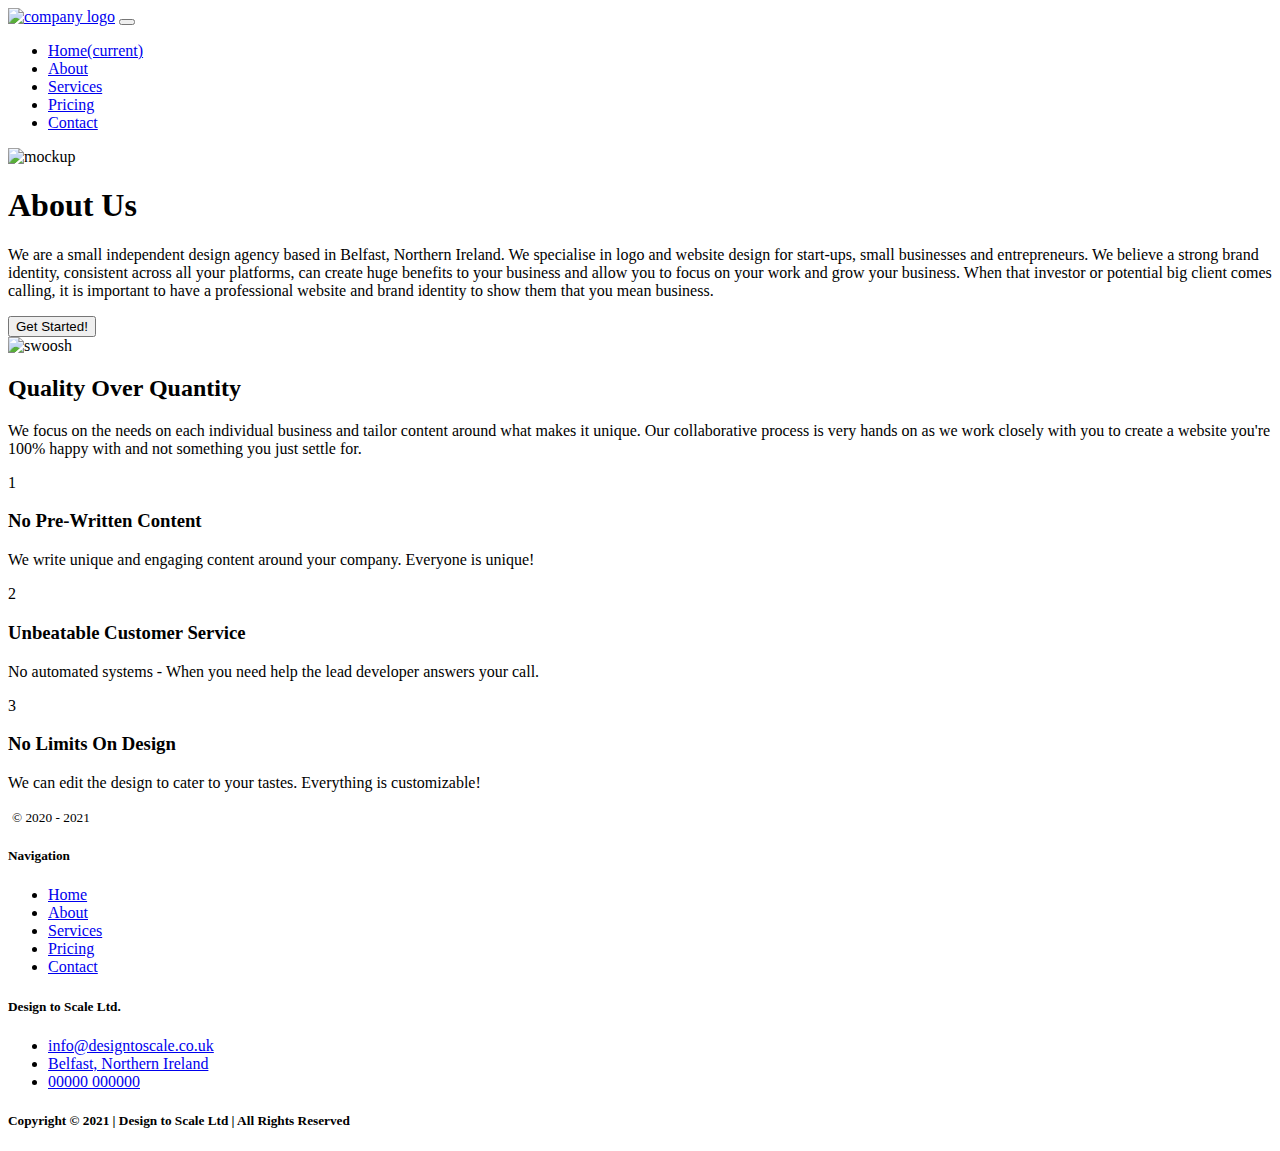
==== about.html @ 105bd033 "Add files via upload" ====
<!DOCTYPE html>
<html lang="en" dir="ltr">

<head>

  <!-- Favicon -->

  <link rel="icon" href="favicon.ico">

  <!-- Fonts -->

  <link href="https://fonts.googleapis.com/css2?family=Montserrat:wght@400;700;900&family=Ubuntu&display=swap" rel="stylesheet">

  <!-- CSS Styles -->

  <link rel="stylesheet" href="https://cdn.jsdelivr.net/npm/bootstrap@4.5.3/dist/css/bootstrap.min.css" integrity="sha384-TX8t27EcRE3e/ihU7zmQxVncDAy5uIKz4rEkgIXeMed4M0jlfIDPvg6uqKI2xXr2" crossorigin="anonymous">
  <link rel="stylesheet" href="css/about.css">

  <!-- Font Awesome -->

  <link rel="stylesheet" href="fontawesome/all.css">


  <meta charset="utf-8">
  <title>Small Business Web Design & Development | Design to Scale</title>
</head>

<body>

  <!-- =============== -->
  <!-- Header Section -->
  <!-- =============== -->

  <header>

    <section class="header-section" id="title">



      <div class="container-fluid" id="wave">

        <!-- Nav Bar -->

        <nav class="navbar navbar-expand-lg navbar-light">
          <a class="navbar-brand" href="index.html">
            <img src="images/Original-on-Transparent1.png" alt="company logo" class="company-logo" width="30" height="auto" alt="" loading="lazy"></a>

          <button class="navbar-toggler" type="button" data-toggle="collapse" data-target="#navbarNav" aria-controls="navbarNav" aria-expanded="false" aria-label="Toggle navigation">
            <span class="navbar-toggler-icon"></span>
          </button>

          <div class="collapse navbar-collapse" id="navbarNav">
            <ul class="navbar-nav ml-auto">
              <li class="nav-item active"><a class="nav-link" href="index.html">Home<span class="sr-only">(current)</span></a></li>
              <li class="nav-item"><a class="nav-link" href="about.html">About</a></li>
              <li class="nav-item"><a class="nav-link" href="index.html#what-we-do">Services</a></li>
              <li class="nav-item"><a class="nav-link" href="index.html#pricing">Pricing</a></li>
              <li class="nav-item"><a class="nav-link" href="contact.html">Contact</a></li>
            </ul>
          </div>
        </nav>


        <!-- Title -->

        <div class="row title-heading">

          <div class="col-lg-6">
            <img class="mockup" src="images/macbook-mockup1.png" alt="mockup">
          </div>

          <div class="col-lg-6">
            <h1 class="big-heading"><span>About</span> Us</h1>
            <p class="title-paragraph">We are a small independent design agency based in Belfast, Northern Ireland.
              We specialise in logo and website design for start-ups, small businesses and entrepreneurs.
              We believe a strong brand identity, consistent across all your platforms, can create huge benefits to your business and
              allow you to focus on your work and grow your business. When that investor or potential big client comes calling, it is
              important to have a professional website and brand identity to show them that you mean business.</p>
            <button type="button" class="btn btn-outline-dark btn-lg title-button" onclick="location.href='contact.html'">Get Started!</button>
          </div>

        </div>
      </div>

      <img class="swoosh" id="title-img" src="images/40pc-swoosh.png" alt="swoosh">

    </section>
  </header>

  <!-- ============================================ -->
  <!--                   CIRCLES                    -->
  <!-- ============================================ -->

  <section id="circles">
    <div class="container">
      <div class="topper">
        <h2><span>Quality </span> Over Quantity</h2>
        <p>We focus on the needs on each individual business and tailor content around what makes it unique. Our collaborative process is very hands on
          as we work closely with you to create a website you're 100% happy with and not something you just settle for.
        </p>
      </div>

      <div class="circles">
        <div class="circle-box">
          <div class="circle"><span>1</span></div>
          <h3>No Pre-Written Content</h3>
          <p>We write unique and engaging content around your company. Everyone is unique!</p>
        </div>
        <div class="circle-box">
          <div class="circle"><span>2</span></div>
          <h3>Unbeatable Customer Service</h3>
          <p>No automated systems - When you need help the lead developer answers your call.</p>
        </div>
        <div class="circle-box">
          <div class="circle"><span>3</span></div>
          <h3>No Limits On Design</h3>
          <p>We can edit the design to cater to your tastes. Everything is customizable!</p>
        </div>
      </div>
    </div>
  </section>

  <!-- =============== -->
  <!-- Footer -->
  <!-- =============== -->

  <div class="container" id="footer">

    <footer class="pt-4 my-md-5 pt-md-5 border-top" id="footertext">
      <div class="row footer-section">

        <div class="col-12 col-md">
          <img class="mb-2" src="images/original-on-transparent1.png" alt="" width="200" height="auto">
          <small class="d-block mb-3 text-muted">&copy; 2020 - 2021</small>
        </div>
        <div class="col-6 col-md">
          <h5>Navigation</h5>
          <ul class="list-unstyled text-small">
            <li><a class="text-muted" href="index.html#title">Home</a></li>
            <li><a class="text-muted" href="about.html">About</a></li>
            <li><a class="text-muted" href="index.html#services">Services</a></li>
            <li><a class="text-muted" href="index.html#pricing">Pricing</a></li>
            <li><a class="text-muted" href="contact.html">Contact</a></li>
          </ul>
        </div>
        <div class="col-6 col-md">
          <h5>Design to Scale Ltd.</h5>
          <ul class="list-unstyled text-small">
            <li><a class="text-muted" href="mailto:info@designtoscale.co.uk">info@designtoscale.co.uk</a></li>
            <li><a class="text-muted" href="#">Belfast, Northern Ireland</a></li>
            <li><a class="text-muted" href="#">00000 000000</a></li>
          </ul>
        </div>
      </div>

      <div class="branding">
        <h5>Copyright &copy; 2021 | Design to Scale Ltd | All Rights Reserved</h5>
      </div>

    </footer>

  </div>

  <script src="https://code.jquery.com/jquery-3.5.1.slim.min.js" integrity="sha384-DfXdz2htPH0lsSSs5nCTpuj/zy4C+OGpamoFVy38MVBnE+IbbVYUew+OrCXaRkfj" crossorigin="anonymous"></script>
<script src="https://cdn.jsdelivr.net/npm/bootstrap@4.5.3/dist/js/bootstrap.bundle.min.js" integrity="sha384-ho+j7jyWK8fNQe+A12Hb8AhRq26LrZ/JpcUGGOn+Y7RsweNrtN/tE3MoK7ZeZDyx" crossorigin="anonymous"></script>

</body>

</html>
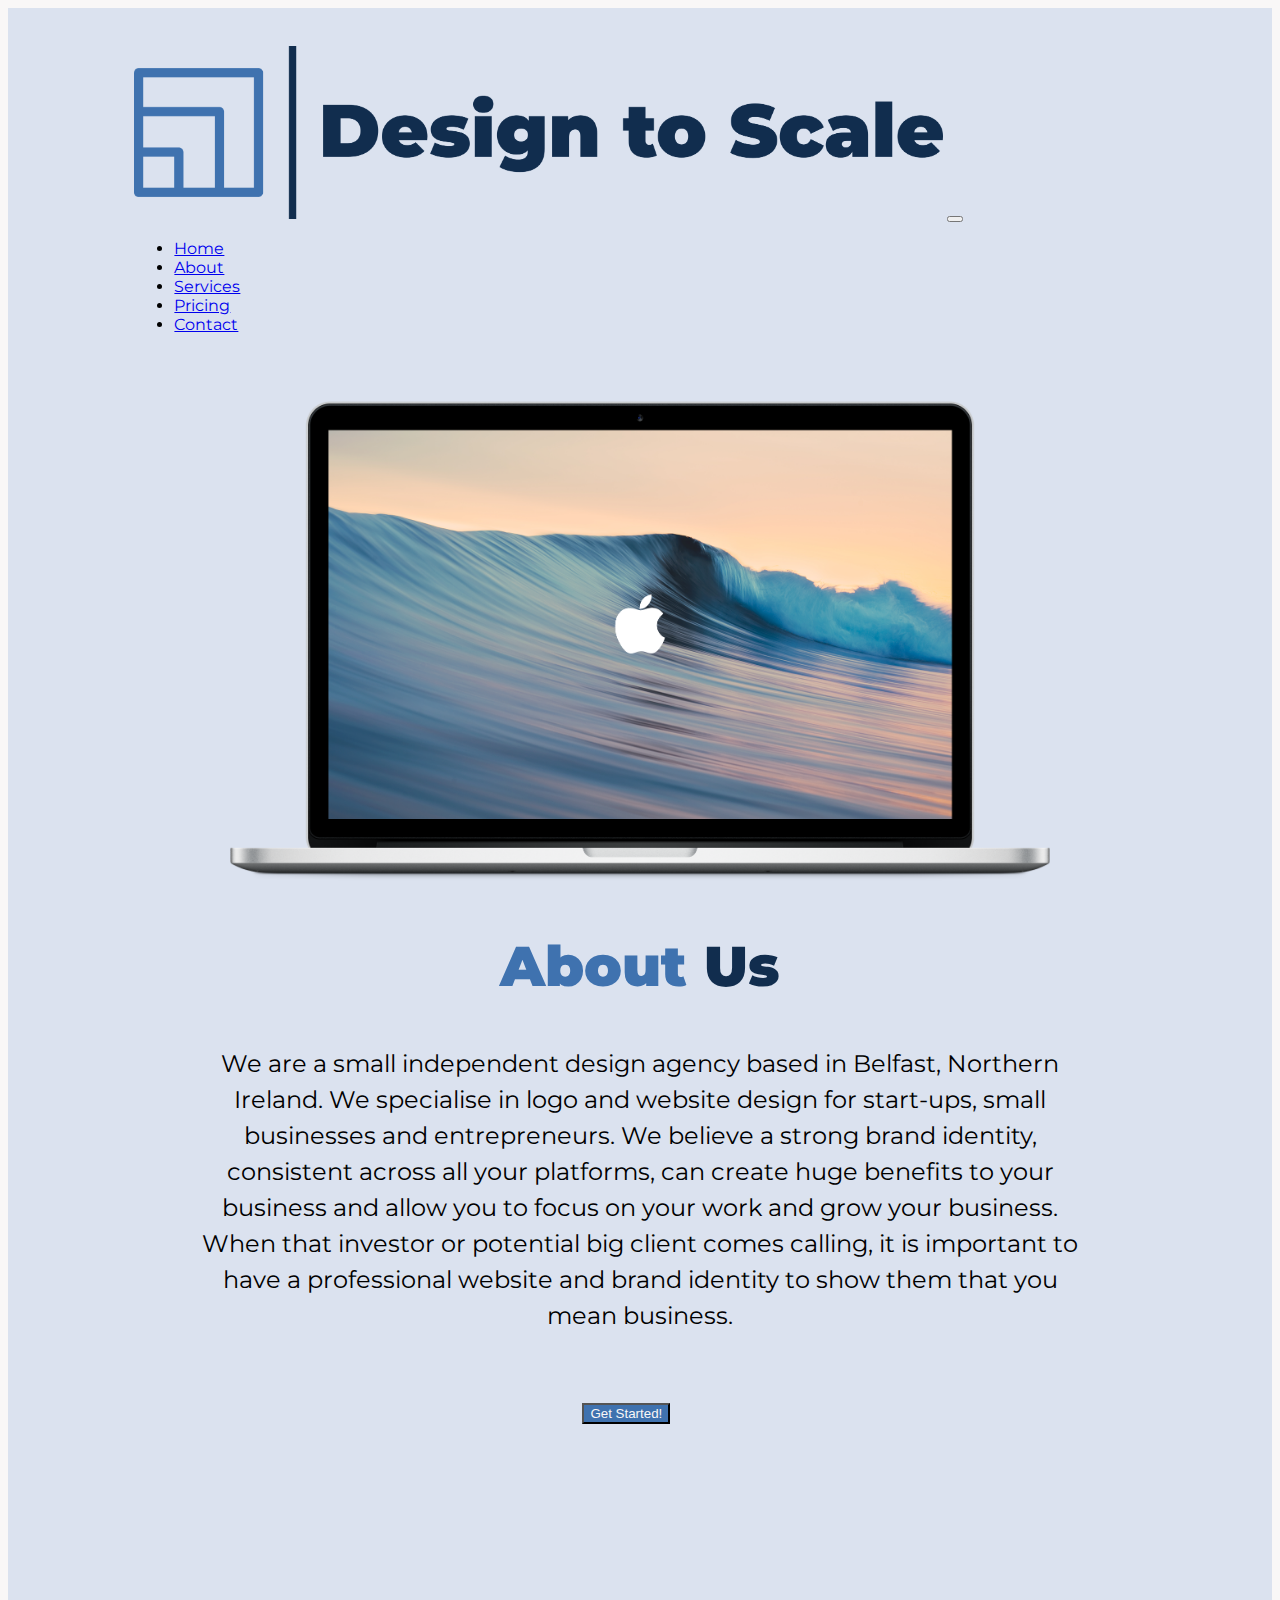
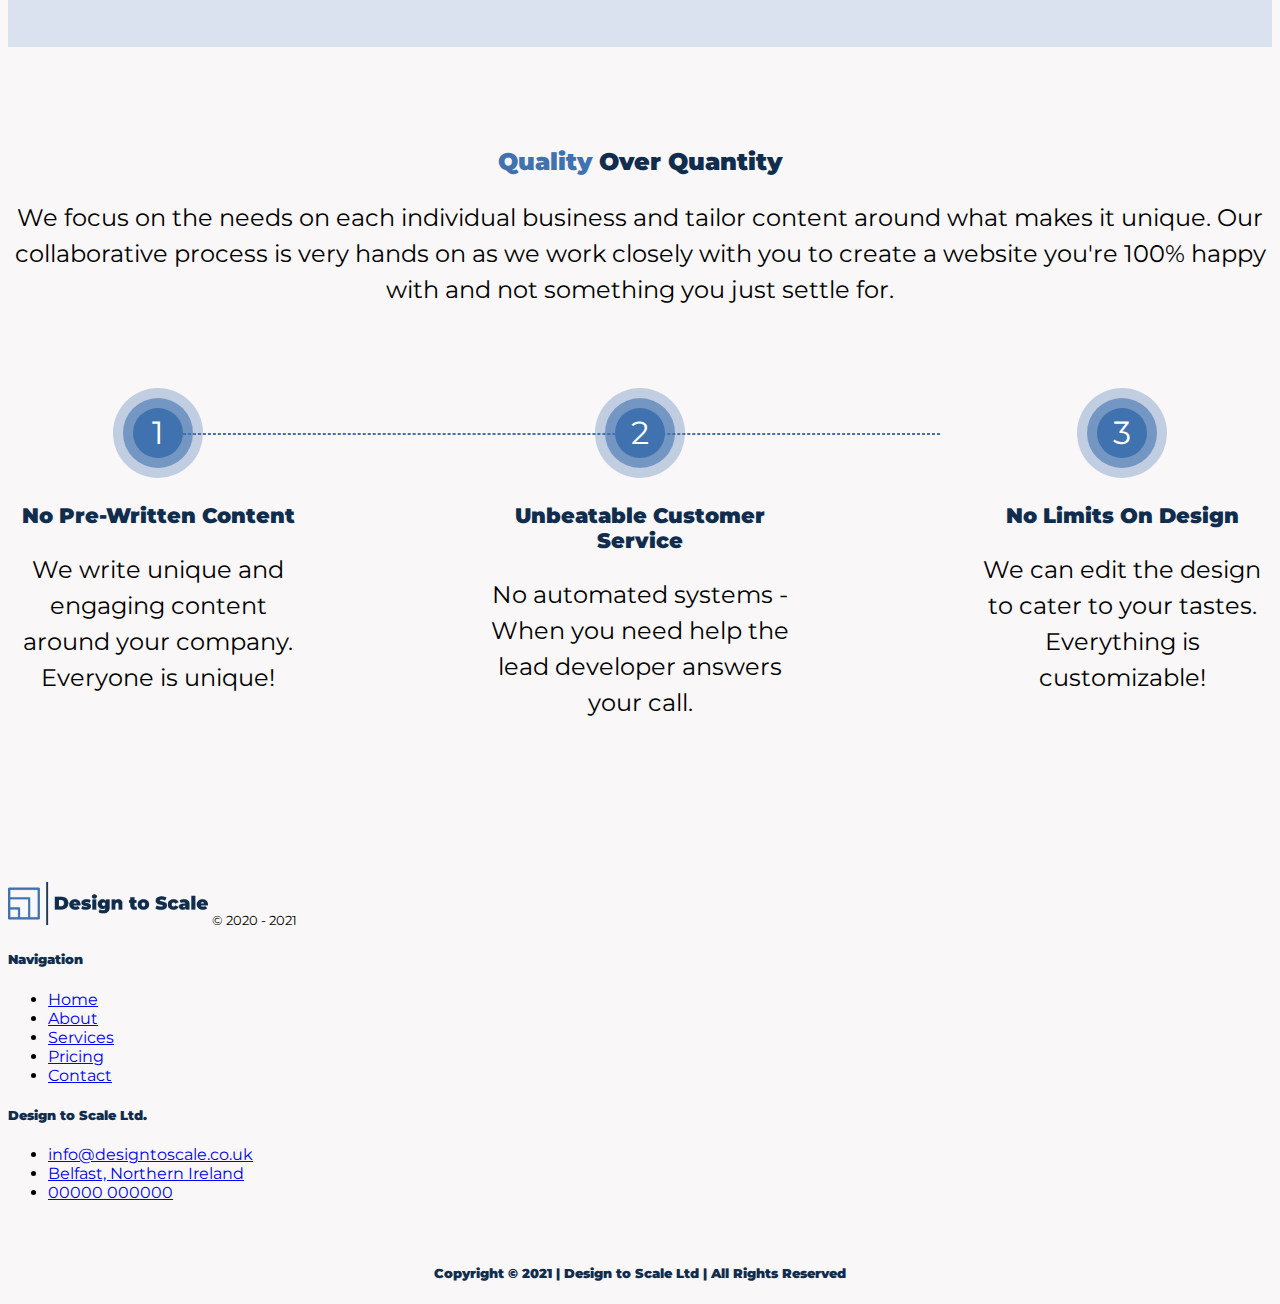
==== commit fb816b20: "fix mobile responsiveness" ====
--- a/about.html
+++ b/about.html
@@ -130,7 +130,7 @@
       <div class="row footer-section">
 
         <div class="col-12 col-md">
-          <img class="mb-2" src="images/original-on-transparent1.png" alt="" width="200" height="auto">
+          <img class="mb-2" src="images/Original-on-Transparent1.png" alt="" width="200" height="auto">
           <small class="d-block mb-3 text-muted">&copy; 2020 - 2021</small>
         </div>
         <div class="col-6 col-md">
--- a/css/about.css
+++ b/css/about.css
@@ -0,0 +1,311 @@
+.company-logo {
+  width: 40%;
+}
+
+#title .container-fluid {
+  padding: 3% 10% 10%;
+  text-align: left;
+  z-index: 1;
+}
+
+#title {
+  background-color: #DBE2EF;
+}
+
+.header-section {
+    height: 897px;
+}
+
+.title-heading {
+  padding: 5% 5% 5%;
+  position: absolute;
+  z-index: 1;
+}
+
+.title-paragraph {
+  margin-right: 100px;
+}
+
+#footertext {
+  text-align: left;
+  padding: 3% 0% 0%;
+}
+
+.branding {
+  text-align: center;
+  width: 100%;
+  padding-top: 2%;
+}
+
+span {
+  color: #3f72af;
+}
+
+.swoosh {
+  width: 100%;
+  position: relative;
+  z-index: 0;
+  top: -100px;
+}
+
+h1, h2, h3, h4, h5, h6 {
+  font-family: 'Montserrat', sans-serif;
+  font-weight: 900;
+  color: #112d4e;
+  z-index: 1;
+}
+
+p {
+  font-size: 1.5rem;
+  line-height: 1.5;
+}
+
+
+body {
+background-color: #F9F7F7;
+  font-family: 'Montserrat', sans-serif;
+  text-align: center;
+}
+
+/* Containers */
+
+.container-fluid {
+  padding: 7% 15%;
+}
+
+/* Headings */
+
+.big-heading {
+  font-family: 'Montserrat', sans-serif;
+  font-size: 3.5rem;
+  line-height: 1.5;
+  margin-right: 100px;
+}
+
+.mockup {
+  width: 90%;
+  position: relative;
+  right: 0%;
+}
+
+.btn-outline-dark {
+  background-color: #3f72af;
+  color: #f9f7f7;
+}
+
+.btn-outline-dark:hover {
+    background-color: #112D4E !important;
+}
+
+.title-button {
+  margin: 5% 3% 5% 0;
+  color: #f9f7f7;
+}
+
+/*-- -------------------------- -->
+<---           CIRCLES          -->
+<--- -------------------------- -*/
+
+#circles {
+  position: relative;
+  margin-top: 100px;
+}
+
+.topper {
+    margin-bottom: 50px;
+}
+
+.circles {
+    padding-top: 50px;
+}
+
+.circle {
+    width: 50px;
+    height: 50px;
+    border-radius: 50%;
+    background: #3f72af;
+    display: -webkit-box;
+    display: -ms-flexbox;
+    display: flex;
+    -webkit-box-pack: center;
+        -ms-flex-pack: center;
+            justify-content: center;
+    -webkit-box-align: center;
+        -ms-flex-align: center;
+            align-items: center;
+    margin: auto;
+    margin-bottom: 45px;
+    position: relative;
+}
+
+.circle:before {
+    content: '';
+    position: absolute;
+    width: 70px;
+    height: 70px;
+    border-radius: 50%;
+    background: #3f72af;
+    opacity: .6;
+    z-index: -1;
+}
+
+.circle:after {
+    content: '';
+    position: absolute;
+    width: 90px;
+    height: 90px;
+    border-radius: 50%;
+    background: #3f72af;
+    opacity: .3;
+    z-index: -1;
+}
+
+.circle span {
+    color: #fff;
+    font-size: 2em;
+}
+
+.circle-box {
+    margin-bottom: 100px;
+}
+
+.circle-box h3 {
+    text-align: center;
+    margin: 15px auto;
+    font-size: 1.3em;
+}
+
+.circle-box p {
+    text-align: center;
+}
+
+.circles {
+        display: -webkit-box;
+        display: -ms-flexbox;
+        display: flex;
+        -webkit-box-pack: justify;
+            -ms-flex-pack: justify;
+                justify-content: space-between;
+        position: relative;
+    }
+
+    .circles:before {
+        content: '';
+        position: absolute;
+        width: 800px;
+        left: 130px;
+        top: 75px;
+        z-index: -1;
+        border: 1px dashed #3f72af;
+    }
+
+    .circle-box {
+        width: 300px;
+    }
+
+@media (max-width: 1028px) {
+  #title .container-fluid {
+    text-align: left;
+  }
+
+  .title-heading {
+    text-align: center;
+  }
+
+  .big-heading {
+    margin-right: 0px;
+  }
+
+  .title-paragraph {
+    margin-right: 0px;
+  }
+
+  .header-section {
+      height: auto;
+  }
+
+  .mockup {
+    position: static;
+    transform: rotate(0);
+  }
+
+  .company-logo {
+    width: 80%;
+  }
+
+  #what-we-do {
+    position: relative;
+  }
+
+  .title-heading {
+    position: relative;
+  }
+
+  #title-img {
+    display: none;
+  }
+
+  #footer {
+    text-align: left;
+
+  }
+
+  .circles {
+    flex-direction: column;
+    margin: 0 auto;
+  }
+
+  .circle-box {
+    margin: 0 auto 0;
+    padding-top: 10px;
+  }
+
+  .circles:before {
+    display: none;
+  }
+
+}
+
+@media (max-width: 1650px) {
+  #title {
+    text-align: center;
+  }
+
+  .title-heading {
+    text-align: center;
+  }
+
+  .big-heading {
+    margin-right: 0px;
+  }
+
+  .title-paragraph {
+    margin-right: 0px;
+  }
+
+  .header-section {
+      height: auto;
+  }
+
+  .mockup {
+    position: static;
+    transform: rotate(0);
+  }
+
+  .company-logo {
+    width: 80%;
+  }
+
+  #what-we-do {
+    position: relative;
+  }
+
+  .title-heading {
+    position: relative;
+  }
+
+  #title-img {
+    display: none;
+  }
+
+}
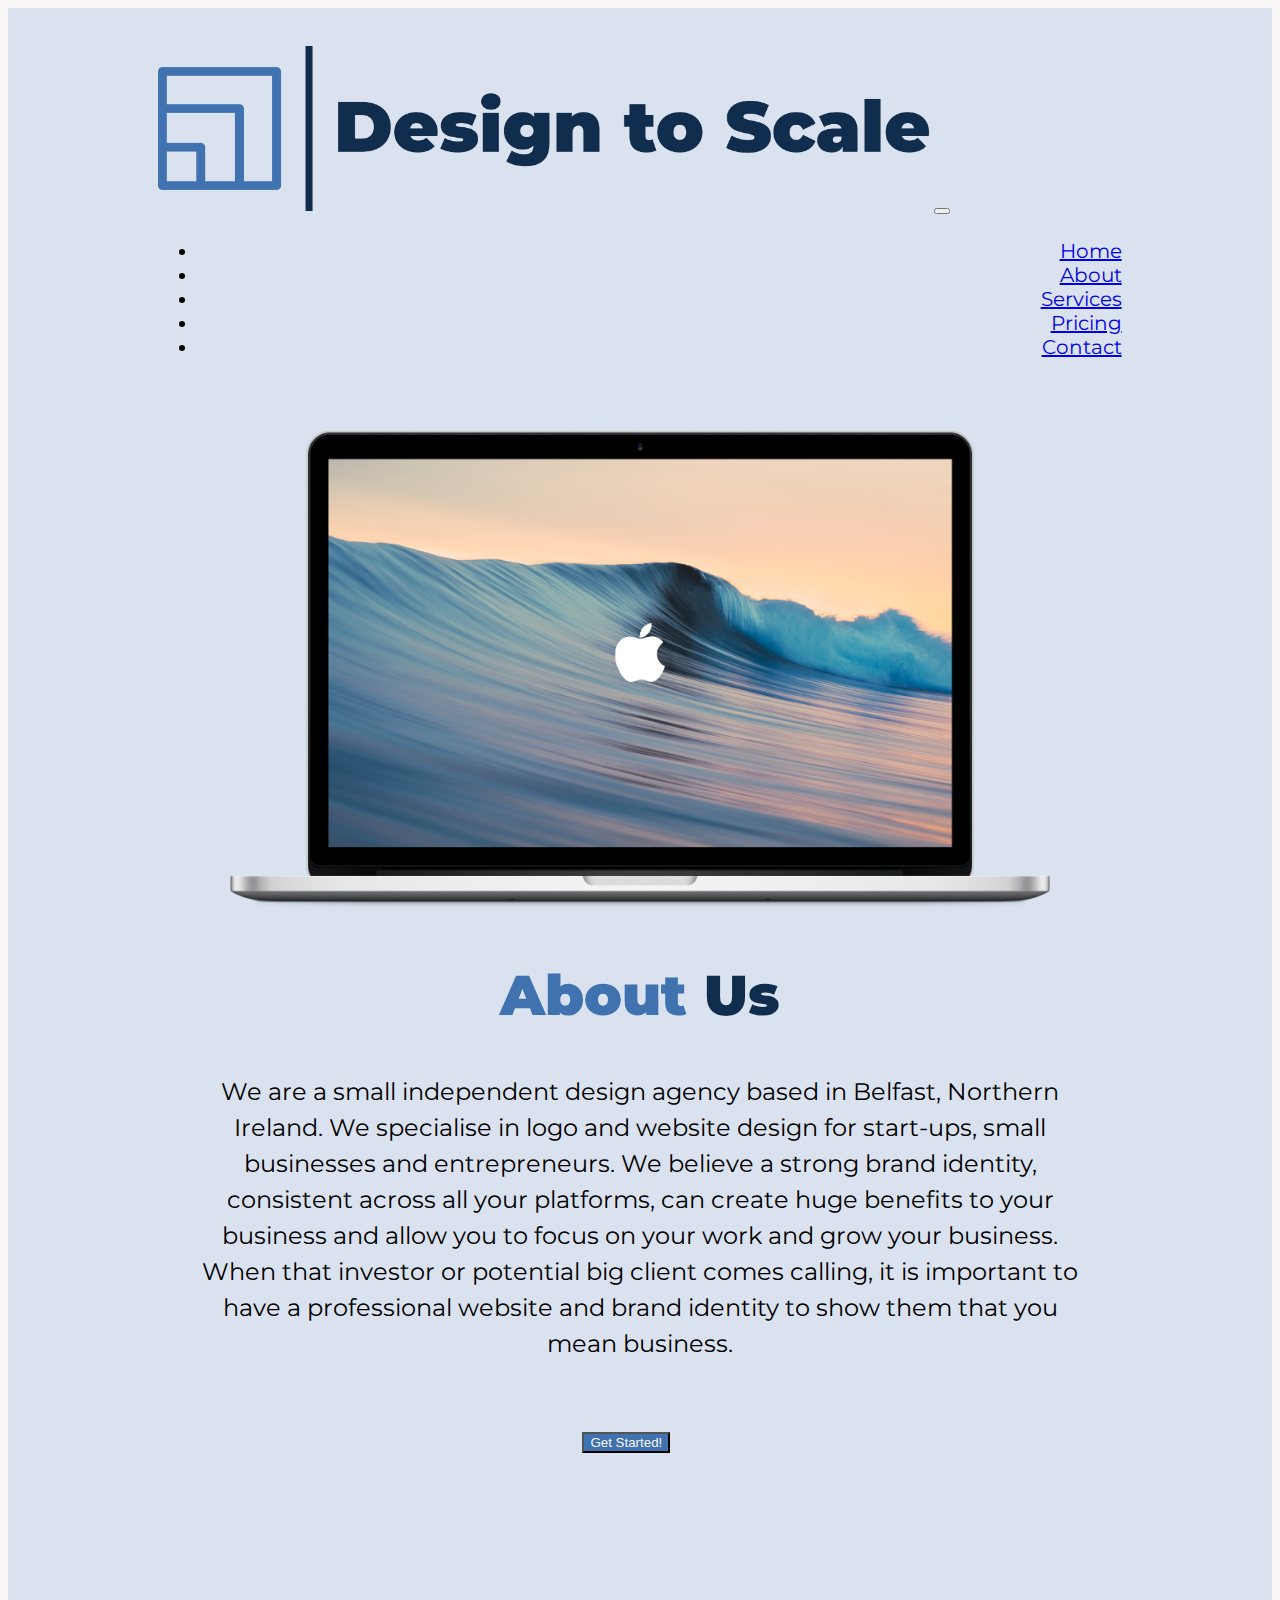
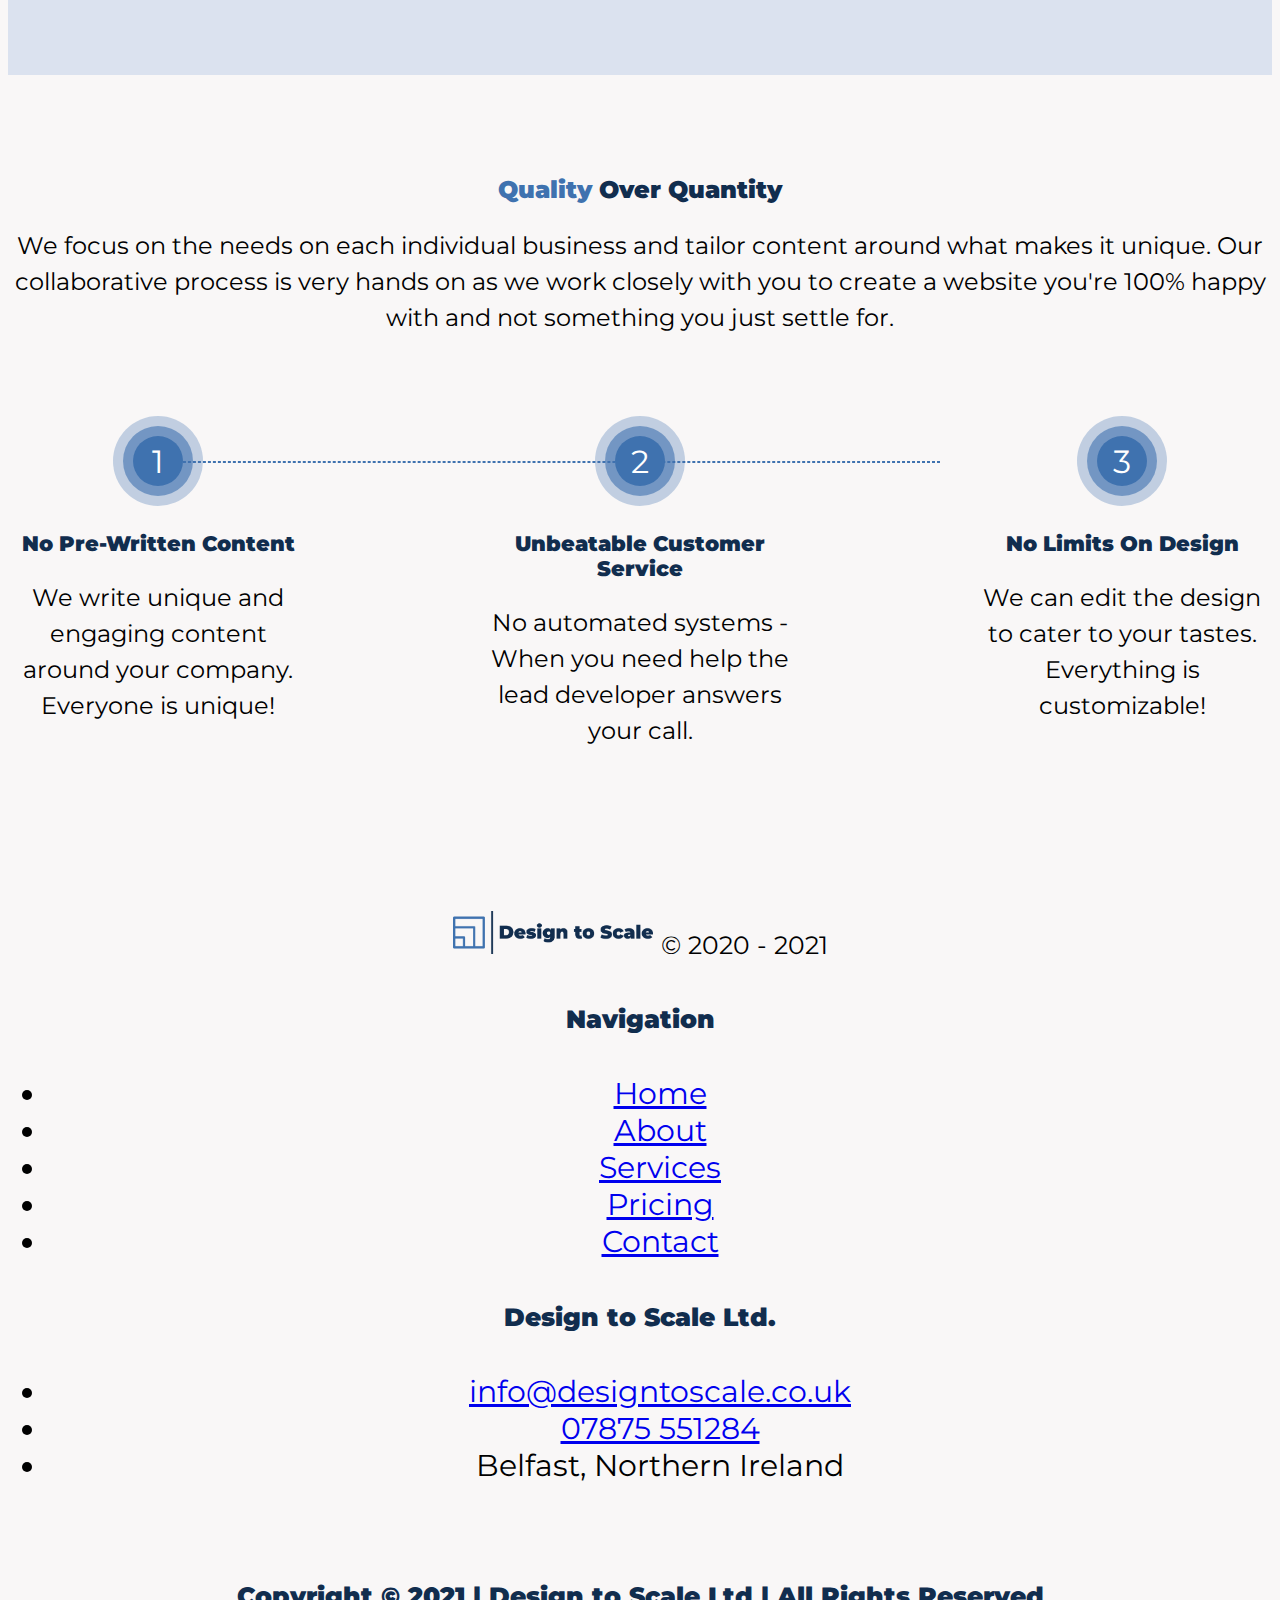
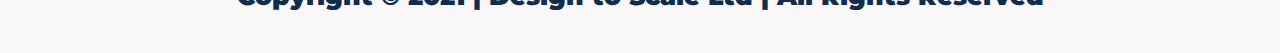
==== commit c29824a9: "fix mobile responsiveness" ====
--- a/about.html
+++ b/about.html
@@ -41,17 +41,16 @@
 
         <!-- Nav Bar -->
 
-        <nav class="navbar navbar-expand-lg navbar-light">
-          <a class="navbar-brand" href="index.html">
-            <img src="images/Original-on-Transparent1.png" alt="company logo" class="company-logo" width="30" height="auto" alt="" loading="lazy"></a>
+        <nav class="navbar navbar-light  navbar-expand-lg" aria-label="Navbar">
+          <a class="navbar-brand" href="#title"><img src="images/Original-on-Transparent1.png" alt="company logo" class="company-logo" width="50" height="auto" alt="" loading="lazy"></a>
 
-          <button class="navbar-toggler" type="button" data-toggle="collapse" data-target="#navbarNav" aria-controls="navbarNav" aria-expanded="false" aria-label="Toggle navigation">
+          <button class="navbar-toggler ml-auto" type="button" data-toggle="collapse" data-target="#navbar-collapse" aria-controls="navbar-collapse" aria-expanded="false" aria-label="Toggle navigation">
             <span class="navbar-toggler-icon"></span>
           </button>
 
-          <div class="collapse navbar-collapse" id="navbarNav">
+          <div class="collapse navbar-collapse" id="navbar-collapse">
             <ul class="navbar-nav ml-auto">
-              <li class="nav-item active"><a class="nav-link" href="index.html">Home<span class="sr-only">(current)</span></a></li>
+              <li class="nav-item active"><a class="nav-link" href="index.html#title">Home<span class="sr-only">(current)</span></a></li>
               <li class="nav-item"><a class="nav-link" href="about.html">About</a></li>
               <li class="nav-item"><a class="nav-link" href="index.html#what-we-do">Services</a></li>
               <li class="nav-item"><a class="nav-link" href="index.html#pricing">Pricing</a></li>
@@ -127,13 +126,13 @@
   <div class="container" id="footer">
 
     <footer class="pt-4 my-md-5 pt-md-5 border-top" id="footertext">
-      <div class="row footer-section">
+      <div class="row footer-section justify-content-between">
 
-        <div class="col-12 col-md">
-          <img class="mb-2" src="images/Original-on-Transparent1.png" alt="" width="200" height="auto">
+        <div class="col-lg-3">
+          <img class="mb-2" src="images/Original-on-Transparent1.png" href="#title" alt="" width="200" height="auto">
           <small class="d-block mb-3 text-muted">&copy; 2020 - 2021</small>
         </div>
-        <div class="col-6 col-md">
+        <div class="col-lg-3">
           <h5>Navigation</h5>
           <ul class="list-unstyled text-small">
             <li><a class="text-muted" href="index.html#title">Home</a></li>
@@ -143,12 +142,12 @@
             <li><a class="text-muted" href="contact.html">Contact</a></li>
           </ul>
         </div>
-        <div class="col-6 col-md">
+        <div class="col-lg-3">
           <h5>Design to Scale Ltd.</h5>
           <ul class="list-unstyled text-small">
             <li><a class="text-muted" href="mailto:info@designtoscale.co.uk">info@designtoscale.co.uk</a></li>
-            <li><a class="text-muted" href="#">Belfast, Northern Ireland</a></li>
-            <li><a class="text-muted" href="#">00000 000000</a></li>
+            <li><a class="text-muted" href="tel:+447875551284">07875 551284</a></li>
+              <li class="text-muted">Belfast, Northern Ireland </li>
           </ul>
         </div>
       </div>
--- a/css/about.css
+++ b/css/about.css
@@ -1,5 +1,5 @@
 .company-logo {
-  width: 40%;
+  width: 60%;
 }
 
 #title .container-fluid {
@@ -27,7 +27,7 @@
 }
 
 #footertext {
-  text-align: left;
+  text-align: center;
   padding: 3% 0% 0%;
 }
 
@@ -35,6 +35,24 @@
   text-align: center;
   width: 100%;
   padding-top: 2%;
+}
+
+.nav-item{
+   text-align: right;
+}
+
+.navbar-brand {
+  font-family: 'Montserrat', sans-serif;
+  font-weight: 900;
+  font-size: 30px;
+  max-width: 600px;
+}
+
+.navbar {
+  padding-left: 1.5rem;
+  padding-right: 1.5rem;
+  font-size: 20px;
+
 }
 
 span {
@@ -246,9 +264,9 @@
   }
 
   #footer {
-    text-align: left;
-
-  }
+      text-align: center;
+      font-size: 30px;
+    }
 
   .circles {
     flex-direction: column;
@@ -308,4 +326,9 @@
     display: none;
   }
 
-}
+  #footer {
+      text-align: center;
+      font-size: 30px;
+    }
+
+}
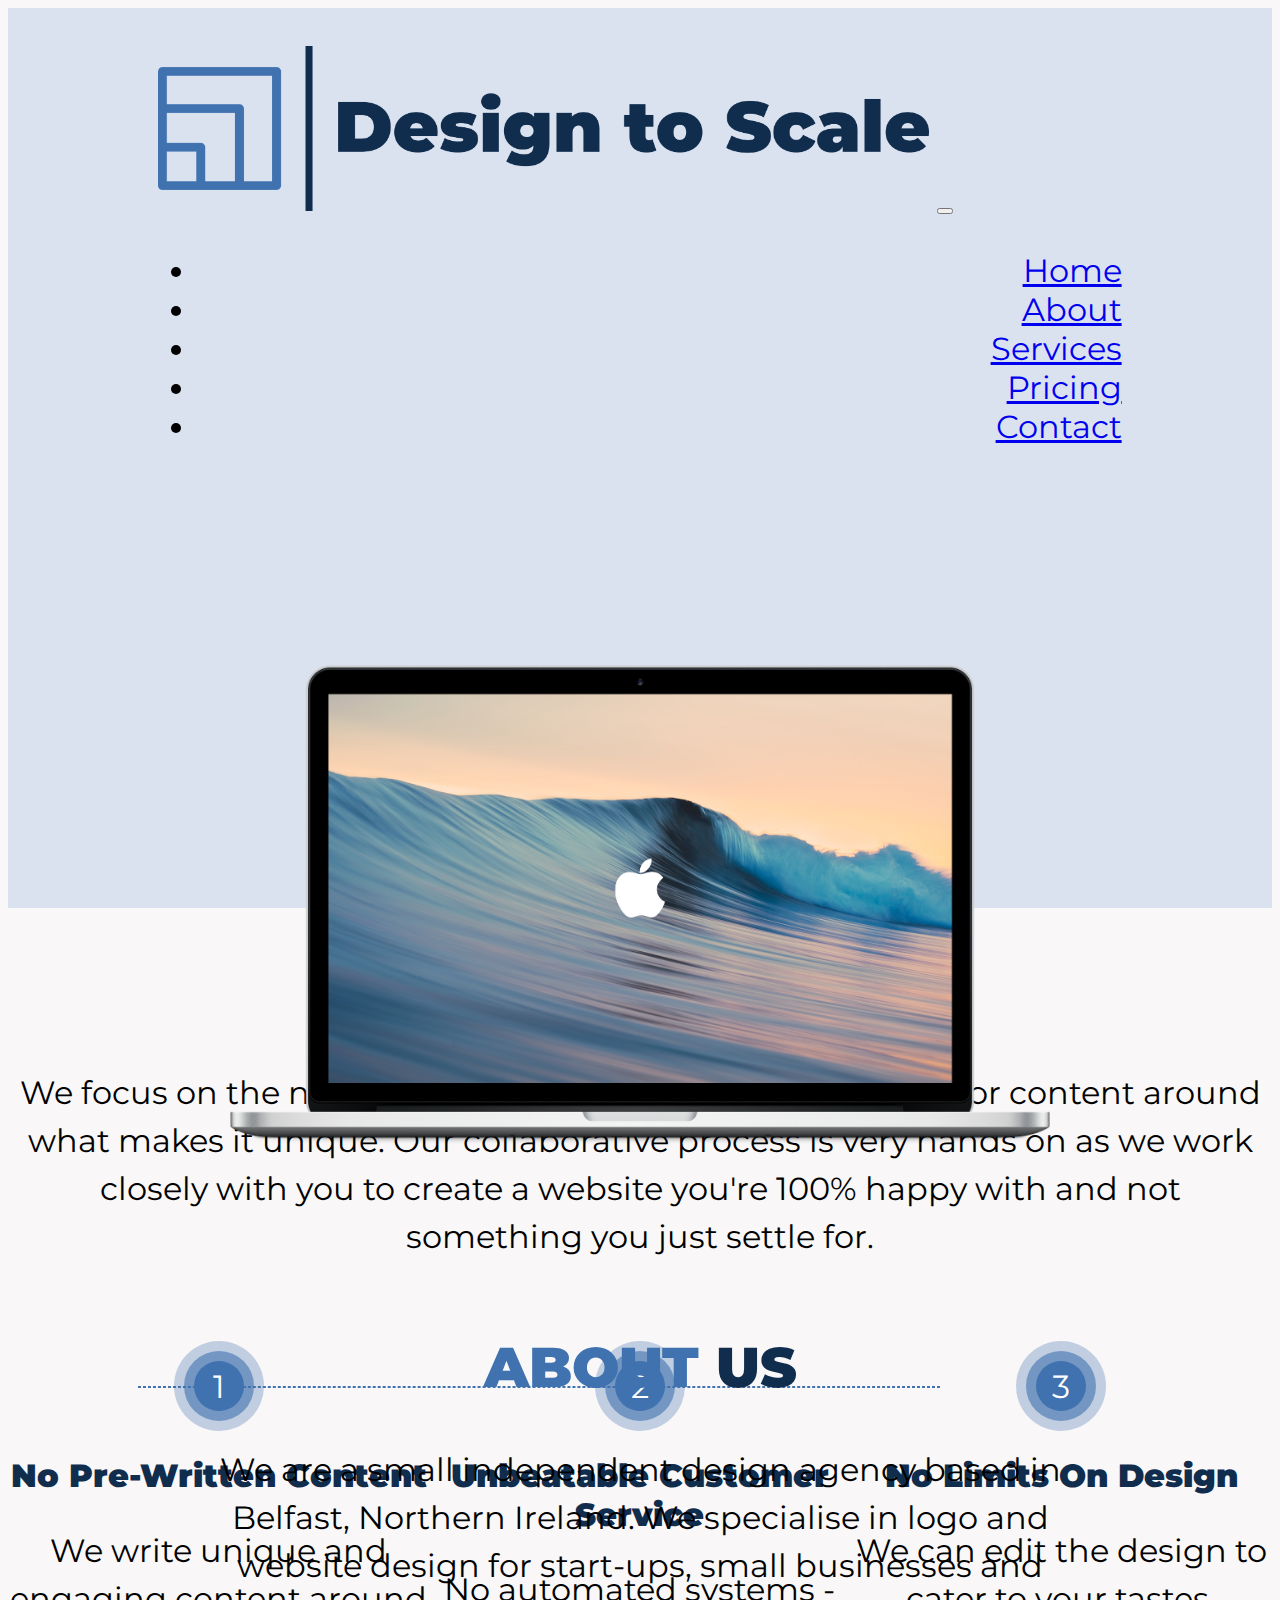
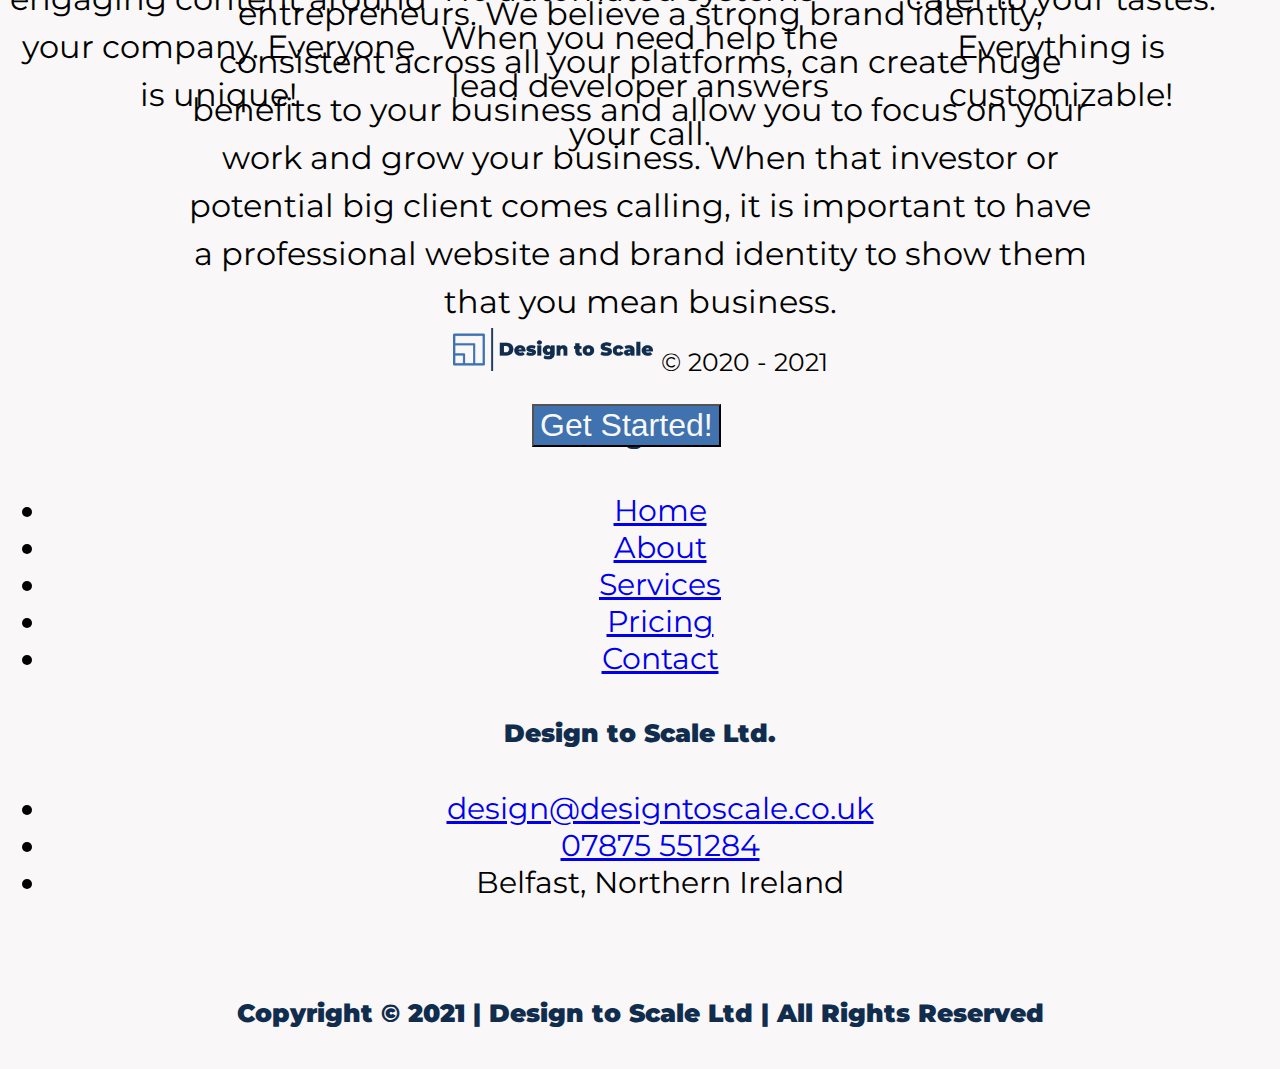
==== commit 8deae28e: "Mobile site adjustments" ====
--- a/about.html
+++ b/about.html
@@ -42,7 +42,7 @@
         <!-- Nav Bar -->
 
         <nav class="navbar navbar-light  navbar-expand-lg" aria-label="Navbar">
-          <a class="navbar-brand" href="#title"><img src="images/Original-on-Transparent1.png" alt="company logo" class="company-logo" width="50" height="auto" alt="" loading="lazy"></a>
+          <a class="navbar-brand" href="index.html#title"><img src="images/Original-on-Transparent1.png" alt="company logo" class="company-logo" width="50" height="auto" alt="" loading="lazy"></a>
 
           <button class="navbar-toggler ml-auto" type="button" data-toggle="collapse" data-target="#navbar-collapse" aria-controls="navbar-collapse" aria-expanded="false" aria-label="Toggle navigation">
             <span class="navbar-toggler-icon"></span>
@@ -50,8 +50,8 @@
 
           <div class="collapse navbar-collapse" id="navbar-collapse">
             <ul class="navbar-nav ml-auto">
-              <li class="nav-item active"><a class="nav-link" href="index.html#title">Home<span class="sr-only">(current)</span></a></li>
-              <li class="nav-item"><a class="nav-link" href="about.html">About</a></li>
+              <li class="nav-item"><a class="nav-link" href="index.html#title">Home<span class="sr-only">(current)</span></a></li>
+              <li class="nav-item active"><a class="nav-link" href="about.html">About</a></li>
               <li class="nav-item"><a class="nav-link" href="index.html#what-we-do">Services</a></li>
               <li class="nav-item"><a class="nav-link" href="index.html#pricing">Pricing</a></li>
               <li class="nav-item"><a class="nav-link" href="contact.html">Contact</a></li>
@@ -69,7 +69,7 @@
           </div>
 
           <div class="col-lg-6">
-            <h1 class="big-heading"><span>About</span> Us</h1>
+            <h1 class="big-heading"><span>ABOUT</span> US</h1>
             <p class="title-paragraph">We are a small independent design agency based in Belfast, Northern Ireland.
               We specialise in logo and website design for start-ups, small businesses and entrepreneurs.
               We believe a strong brand identity, consistent across all your platforms, can create huge benefits to your business and
@@ -145,7 +145,7 @@
         <div class="col-lg-3">
           <h5>Design to Scale Ltd.</h5>
           <ul class="list-unstyled text-small">
-            <li><a class="text-muted" href="mailto:info@designtoscale.co.uk">info@designtoscale.co.uk</a></li>
+            <li><a class="text-muted" href="mailto:design@designtoscale.co.uk">design@designtoscale.co.uk</a></li>
             <li><a class="text-muted" href="tel:+447875551284">07875 551284</a></li>
               <li class="text-muted">Belfast, Northern Ireland </li>
           </ul>
--- a/css/about.css
+++ b/css/about.css
@@ -190,7 +190,7 @@
 .circle-box h3 {
     text-align: center;
     margin: 15px auto;
-    font-size: 1.3em;
+    font-size: 1.5em;
 }
 
 .circle-box p {
@@ -285,6 +285,24 @@
 }
 
 @media (max-width: 1650px) {
+
+  .company-logo {
+    width: 80%;
+  }
+
+  .navbar {
+    font-size: 2rem;
+  }
+
+  .navbar-toggler-icon {
+    width: 3em;
+    height: 3em;
+  }
+
+  p {
+    font-size: 2rem;
+  }
+
   #title {
     text-align: center;
   }
@@ -302,13 +320,15 @@
   }
 
   .header-section {
-      height: auto;
+      height: 100vh;
   }
 
   .mockup {
     position: static;
     transform: rotate(0);
-  }
+    padding-top: 15%;
+    padding-bottom: 15%;
+    }
 
   .company-logo {
     width: 80%;
@@ -324,6 +344,19 @@
 
   #title-img {
     display: none;
+  }
+
+  .circle-box h3 {
+      font-size: 2em;
+  }
+
+  .circle-box {
+      width: 100%;
+  }
+
+  .btn-outline-dark {
+    margin-bottom: 100px;
+    font-size: 2rem;
   }
 
   #footer {
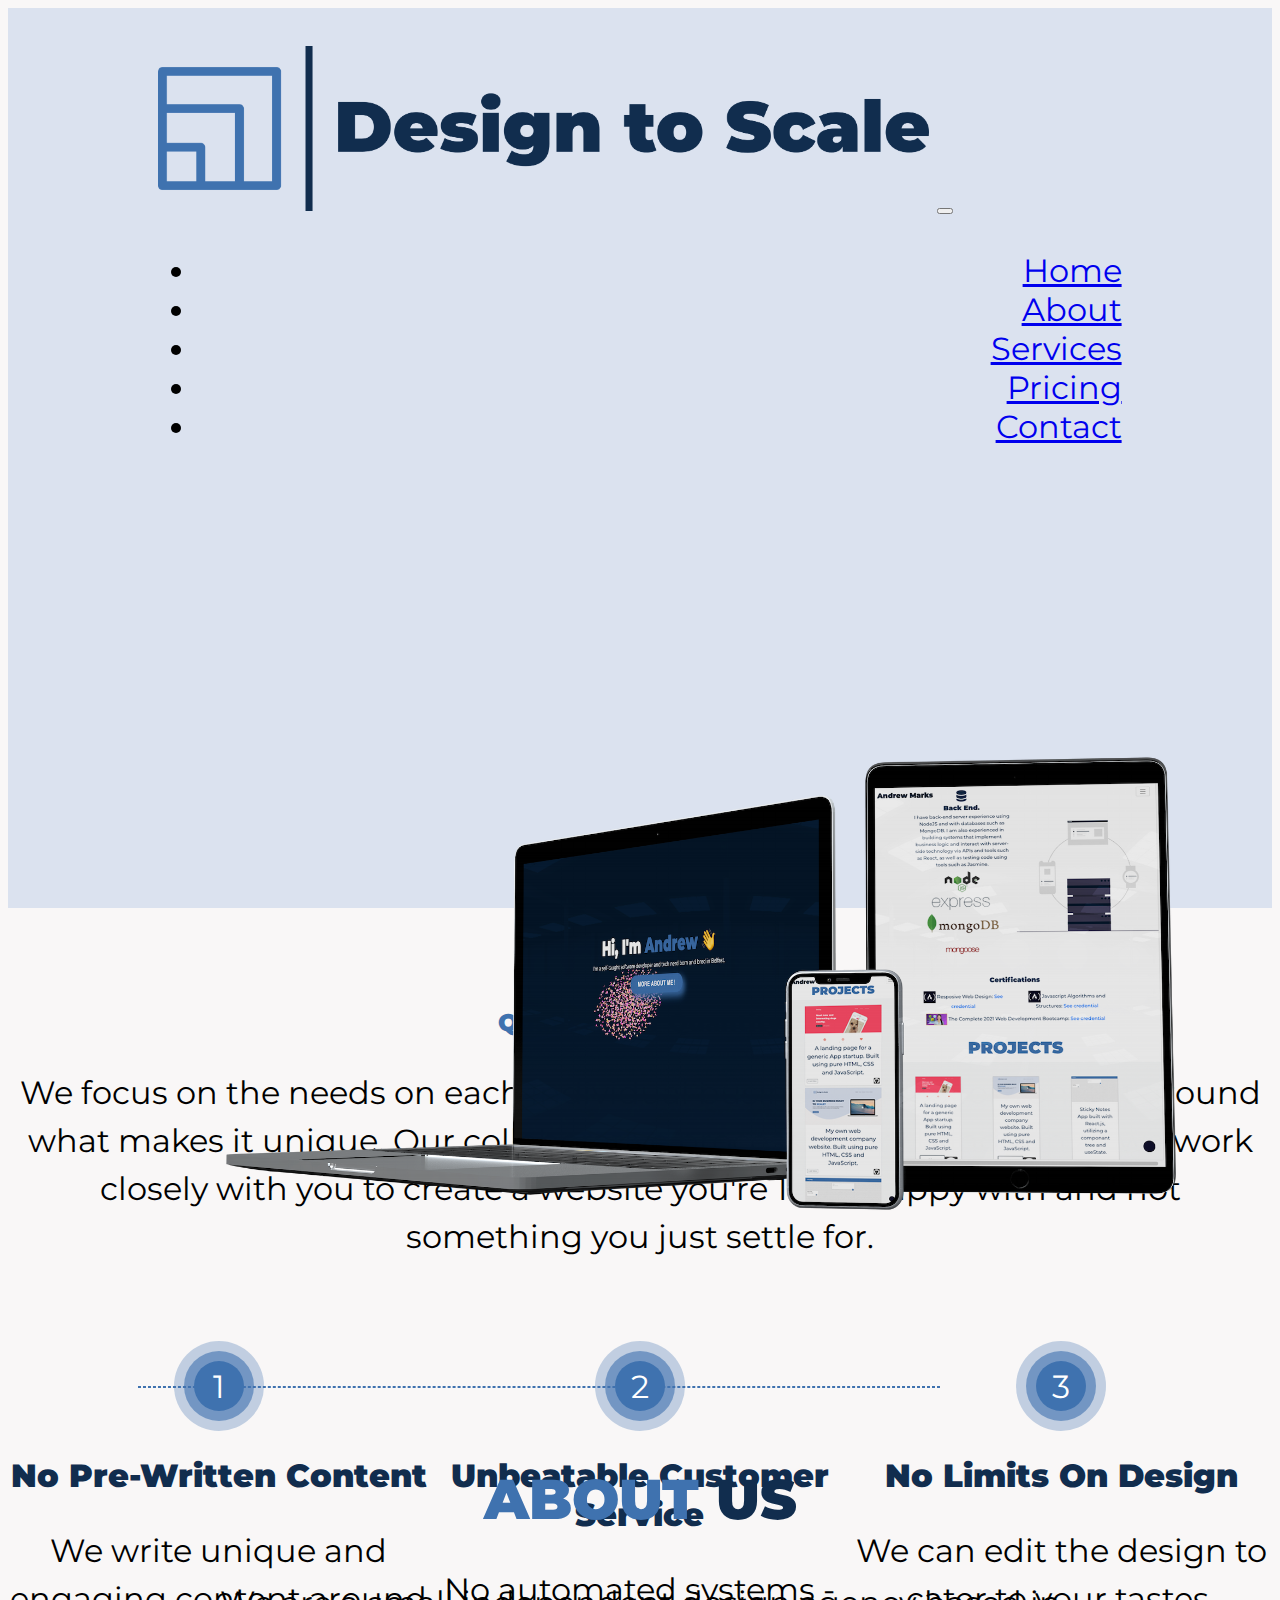
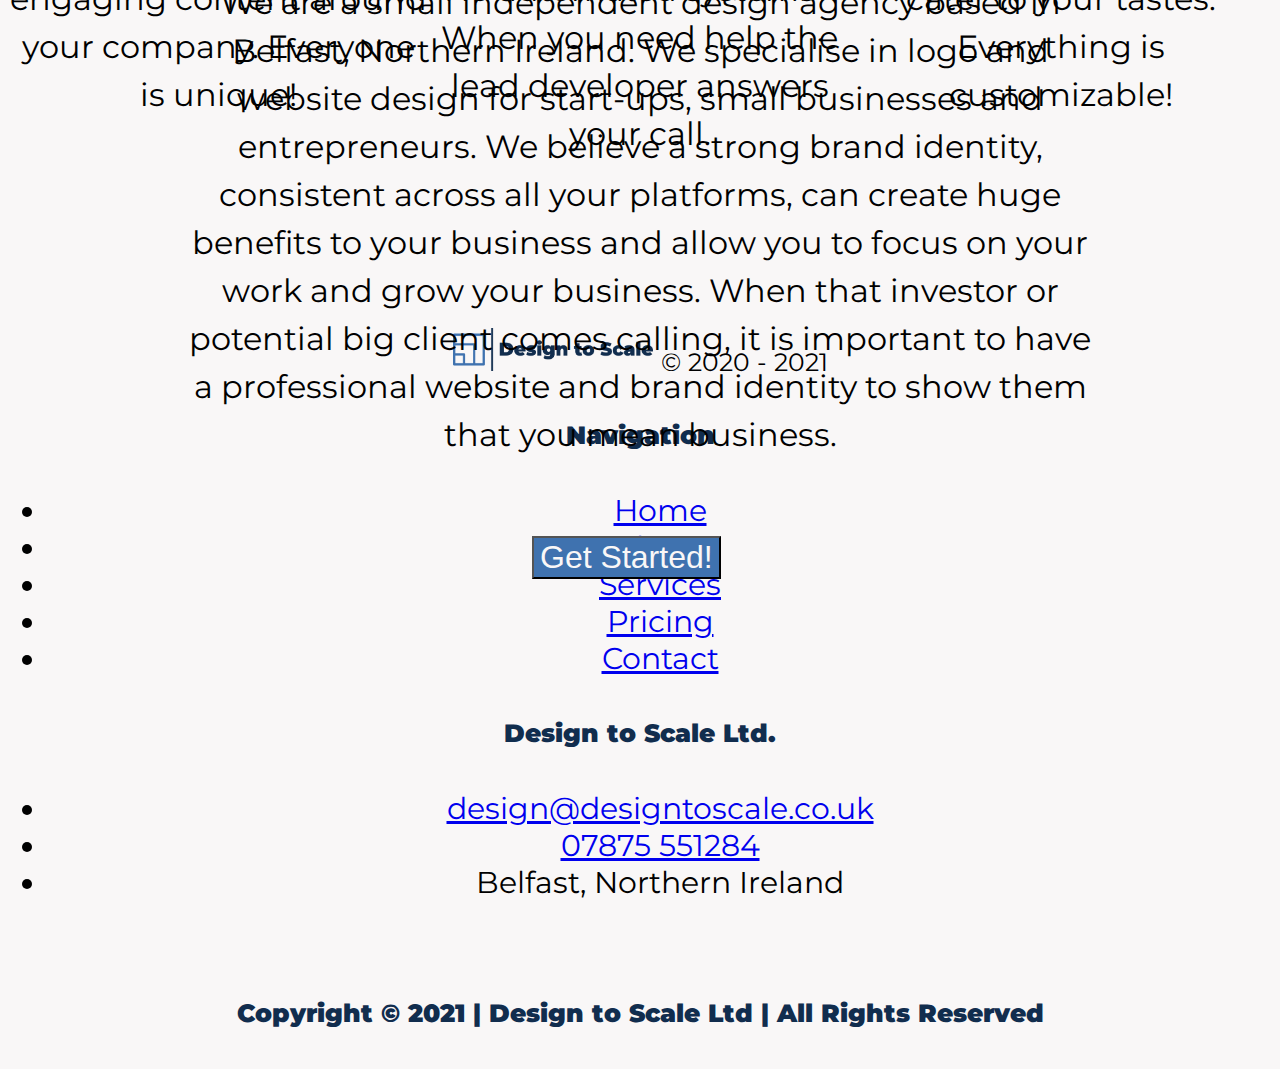
==== commit e4c3d9df: "Reduce Image Size" ====
--- a/about.html
+++ b/about.html
@@ -65,7 +65,7 @@
         <div class="row title-heading">
 
           <div class="col-lg-6">
-            <img class="mockup" src="images/macbook-mockup1.png" alt="mockup">
+            <img class="mockup" src="images/PBLTHH1.png" alt="mockup">
           </div>
 
           <div class="col-lg-6">
--- a/css/about.css
+++ b/css/about.css
@@ -101,9 +101,9 @@
 }
 
 .mockup {
-  width: 90%;
+  width: 120%;
   position: relative;
-  right: 0%;
+  right: 15%;
 }
 
 .btn-outline-dark {
@@ -328,6 +328,7 @@
     transform: rotate(0);
     padding-top: 15%;
     padding-bottom: 15%;
+    padding-right: 10%;
     }
 
   .company-logo {
